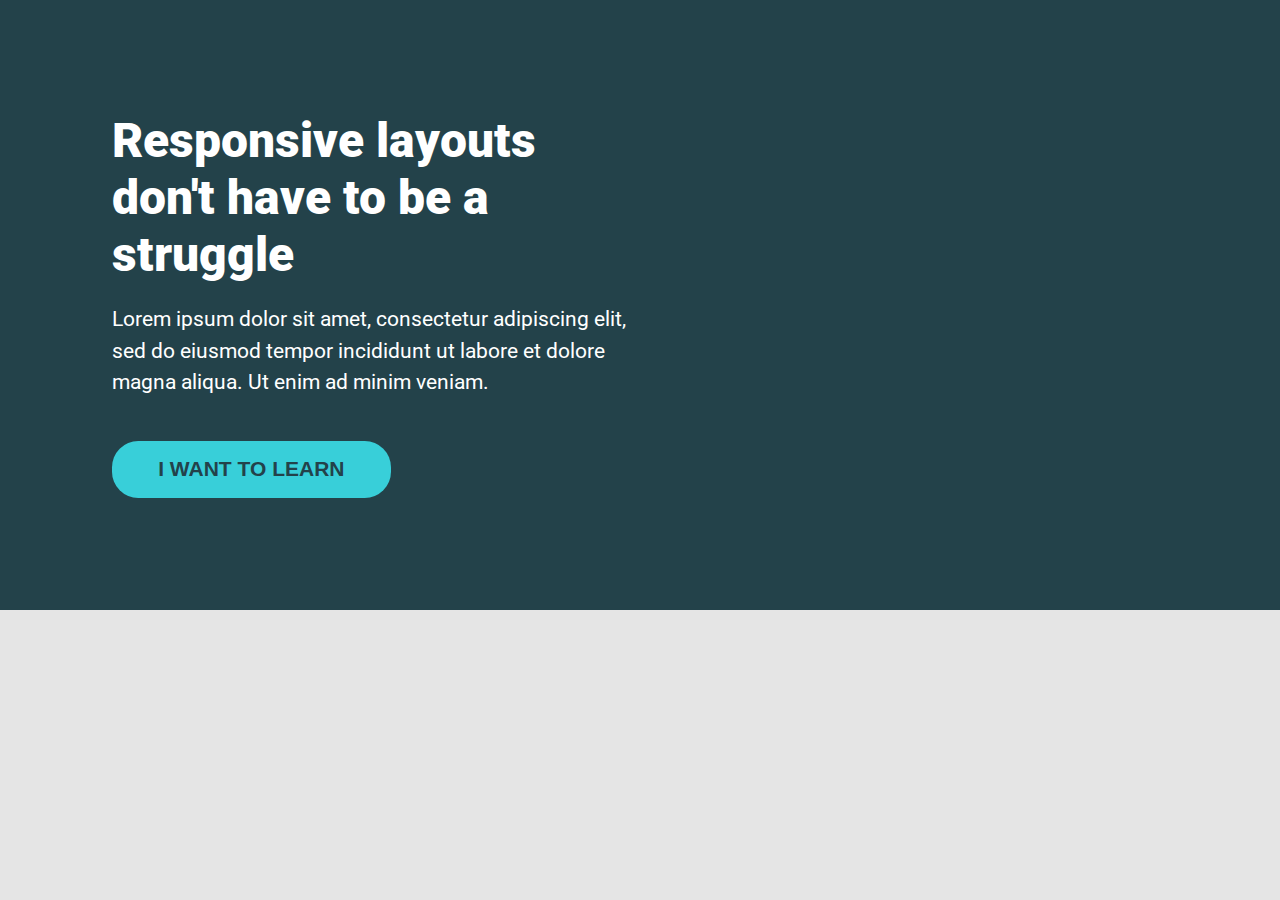
==== 21 Day Responsive Challenge/challenge03/after/index.html @ 94d7696f "Challenge 3 solution added" ====
<!DOCTYPE html>
<html lang="en">
    <head>
        <meta charset="UTF-8">
        <meta name="viewport" content="width=device-width, initial-scale=1.0" />
        <link rel="stylesheet" href="styles.css" />
    </head>
    <body>
        <header class="header-blue">
            <div class="header-container">
                <h1 class="header-title">Responsive layouts don't have to be a struggle</h1>
                <p class="header-paragraph">Lorem ipsum dolor sit amet, consectetur adipiscing elit, sed do eiusmod tempor incididunt ut labore et dolore magna aliqua.  Ut enim ad minim veniam. </p>
                <button type="submit" class="header-button">I want to learn</button>
            </div>
        </header>
    </body>
</html>
---- 21 Day Responsive Challenge/challenge03/after/styles.css ----
@import url('https://fonts.googleapis.com/css2?family=Roboto:wght@400;700;900&display=swap');

* {
    box-sizing: border-box;
}

body {
    margin:0;
    font-family: 'Roboto', sans-serif;
    background: #E5E5E5;
}

.header-blue {
    margin:0;
    padding:2em;
    width: 100%;
    border: 0;
    background-color: #23424A;
}

@media (min-width: 45rem) {

    .header-blue {
        padding:7em;
    }
}

.header-container {
    width: 44em;
    color: white;
    max-width:90%;
}

@media (min-width: 45rem) {

    .header-container {
        max-width: 50%;
    }
}

.header-title {
    font-weight: 900;
    font-size: 3rem;
    margin:0;
}

.header-paragraph {
    font-weight: 400;
    font-size: 1.3125rem;
    line-height: 1.5em;
}

.header-button {
    background-color: #38CFD9;
    padding: 0.8em 2.2em;
    margin-top: 1em;
    border: 0;
    outline: 0;
    border-radius: 1.25em;
    text-transform: uppercase;
    font-weight: 700;
    font-size: 1.3125rem;
    color: #23424A;
}
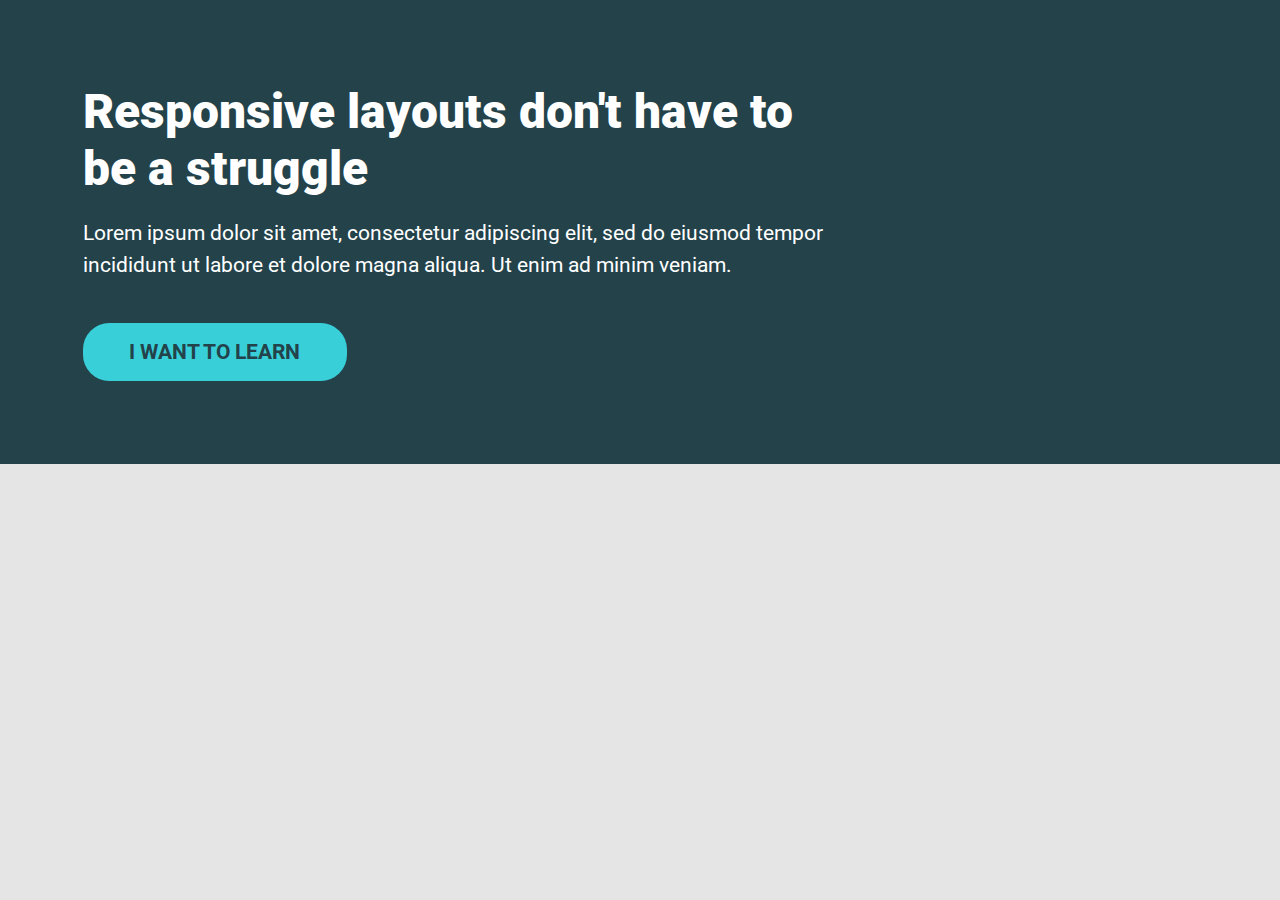
==== commit 9f0e102e: "Challenge 3 update" ====
--- a/21 Day Responsive Challenge/challenge03/after/index.html
+++ b/21 Day Responsive Challenge/challenge03/after/index.html
@@ -6,12 +6,12 @@
         <link rel="stylesheet" href="styles.css" />
     </head>
     <body>
-        <header class="header-blue">
-            <div class="header-container">
-                <h1 class="header-title">Responsive layouts don't have to be a struggle</h1>
-                <p class="header-paragraph">Lorem ipsum dolor sit amet, consectetur adipiscing elit, sed do eiusmod tempor incididunt ut labore et dolore magna aliqua.  Ut enim ad minim veniam. </p>
-                <button type="submit" class="header-button">I want to learn</button>
+        <div class="hero">
+            <div class="hero__container">
+                <h1 class="hero__title">Responsive layouts don't have to be a struggle</h1>
+                <p class="hero__paragraph">Lorem ipsum dolor sit amet, consectetur adipiscing elit, sed do eiusmod tempor incididunt ut labore et dolore magna aliqua.  Ut enim ad minim veniam. </p>
+                <a class="hero__button" href="#">I want to learn</a>
             </div>
-        </header>
+        </div>
     </body>
 </html>--- a/21 Day Responsive Challenge/challenge03/after/styles.css
+++ b/21 Day Responsive Challenge/challenge03/after/styles.css
@@ -8,56 +8,50 @@
     margin:0;
     font-family: 'Roboto', sans-serif;
     background: #E5E5E5;
+    font-size: 1.3rem;
 }
 
-.header-blue {
+.hero {
     margin:0;
     padding:2em;
-    width: 100%;
-    border: 0;
     background-color: #23424A;
 }
 
 @media (min-width: 45rem) {
 
-    .header-blue {
-        padding:7em;
+    .hero {
+        padding:4em;
     }
+} 
+
+.hero__container {
+    width: 80%;
+    color: white;
+    margin:0;
+    padding:0;
+    max-width: 750px;
 }
 
-.header-container {
-    width: 44em;
-    color: white;
-    max-width:90%;
-}
-
-@media (min-width: 45rem) {
-
-    .header-container {
-        max-width: 50%;
-    }
-}
-
-.header-title {
+.hero__title {
     font-weight: 900;
     font-size: 3rem;
     margin:0;
 }
 
-.header-paragraph {
+.hero__paragraph {
     font-weight: 400;
     font-size: 1.3125rem;
     line-height: 1.5em;
 }
 
-.header-button {
+.hero__button {
     background-color: #38CFD9;
+    display: inline-block;
     padding: 0.8em 2.2em;
     margin-top: 1em;
-    border: 0;
-    outline: 0;
     border-radius: 1.25em;
     text-transform: uppercase;
+    text-decoration: none;
     font-weight: 700;
     font-size: 1.3125rem;
     color: #23424A;
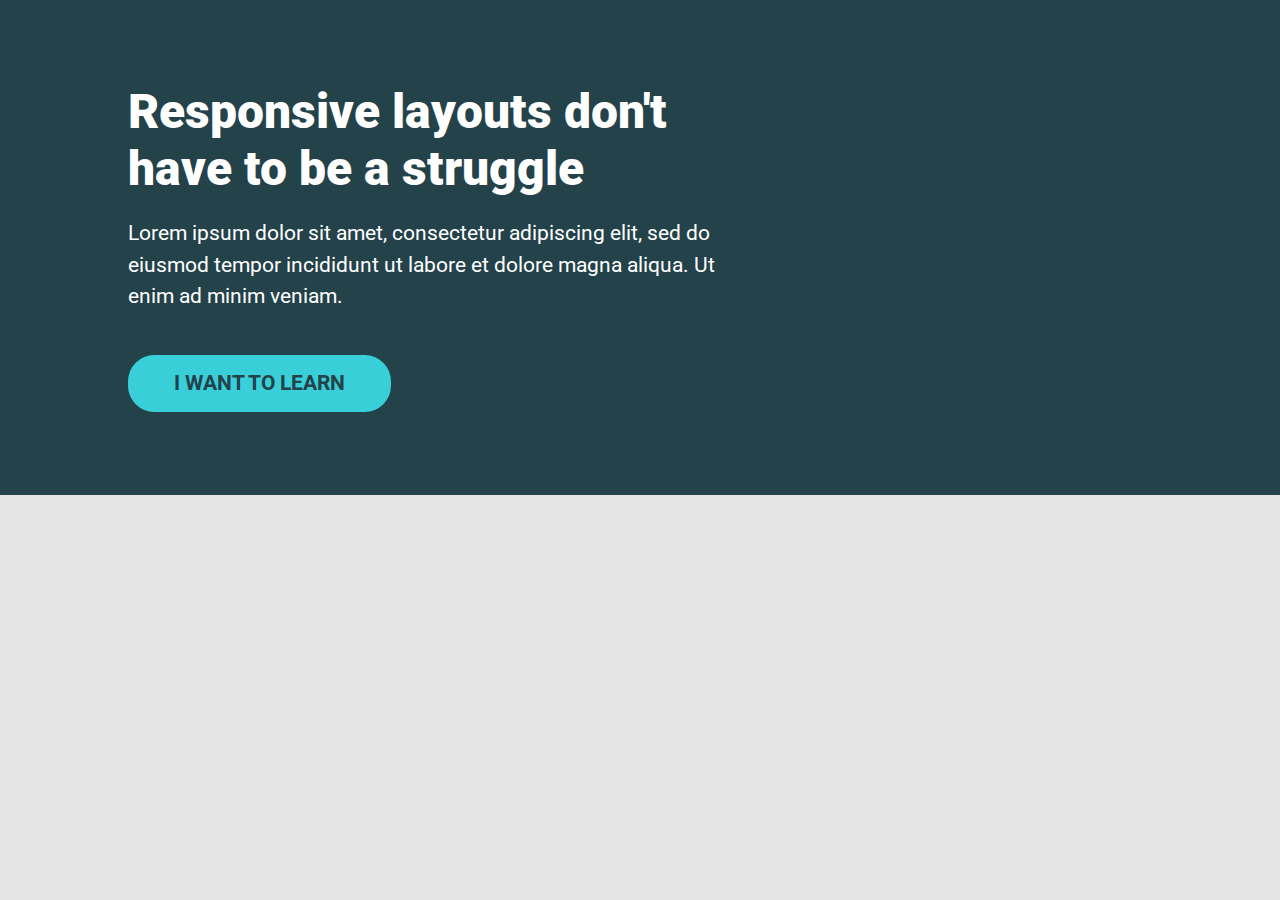
==== commit ef027693: "Challenge 3 update" ====
--- a/21 Day Responsive Challenge/challenge03/after/index.html
+++ b/21 Day Responsive Challenge/challenge03/after/index.html
@@ -7,10 +7,12 @@
     </head>
     <body>
         <div class="hero">
-            <div class="hero__container">
-                <h1 class="hero__title">Responsive layouts don't have to be a struggle</h1>
-                <p class="hero__paragraph">Lorem ipsum dolor sit amet, consectetur adipiscing elit, sed do eiusmod tempor incididunt ut labore et dolore magna aliqua.  Ut enim ad minim veniam. </p>
-                <a class="hero__button" href="#">I want to learn</a>
+            <div class="container">
+                <div class="hero__text">
+                    <h1 class="hero__title">Responsive layouts don't have to be a struggle</h1>
+                    <p class="hero__paragraph">Lorem ipsum dolor sit amet, consectetur adipiscing elit, sed do eiusmod tempor incididunt ut labore et dolore magna aliqua.  Ut enim ad minim veniam. </p>
+                    <a class="hero__button" href="#">I want to learn</a>
+                </div>
             </div>
         </div>
     </body>
--- a/21 Day Responsive Challenge/challenge03/after/styles.css
+++ b/21 Day Responsive Challenge/challenge03/after/styles.css
@@ -13,23 +13,26 @@
 
 .hero {
     margin:0;
-    padding:2em;
+    padding: 4em 0;
     background-color: #23424A;
 }
 
-@media (min-width: 45rem) {
+.container {
+    margin: 0 auto;
+    color: white;
+    padding:0;
+    width: 80%;
+    max-width: 1200px;
+}
 
-    .hero {
-        padding:4em;
+.hero__text {
+    width: 100%;
+}
+
+@media (min-width: 40rem) {
+    .hero__text {
+        width: 60%;
     }
-} 
-
-.hero__container {
-    width: 80%;
-    color: white;
-    margin:0;
-    padding:0;
-    max-width: 750px;
 }
 
 .hero__title {
